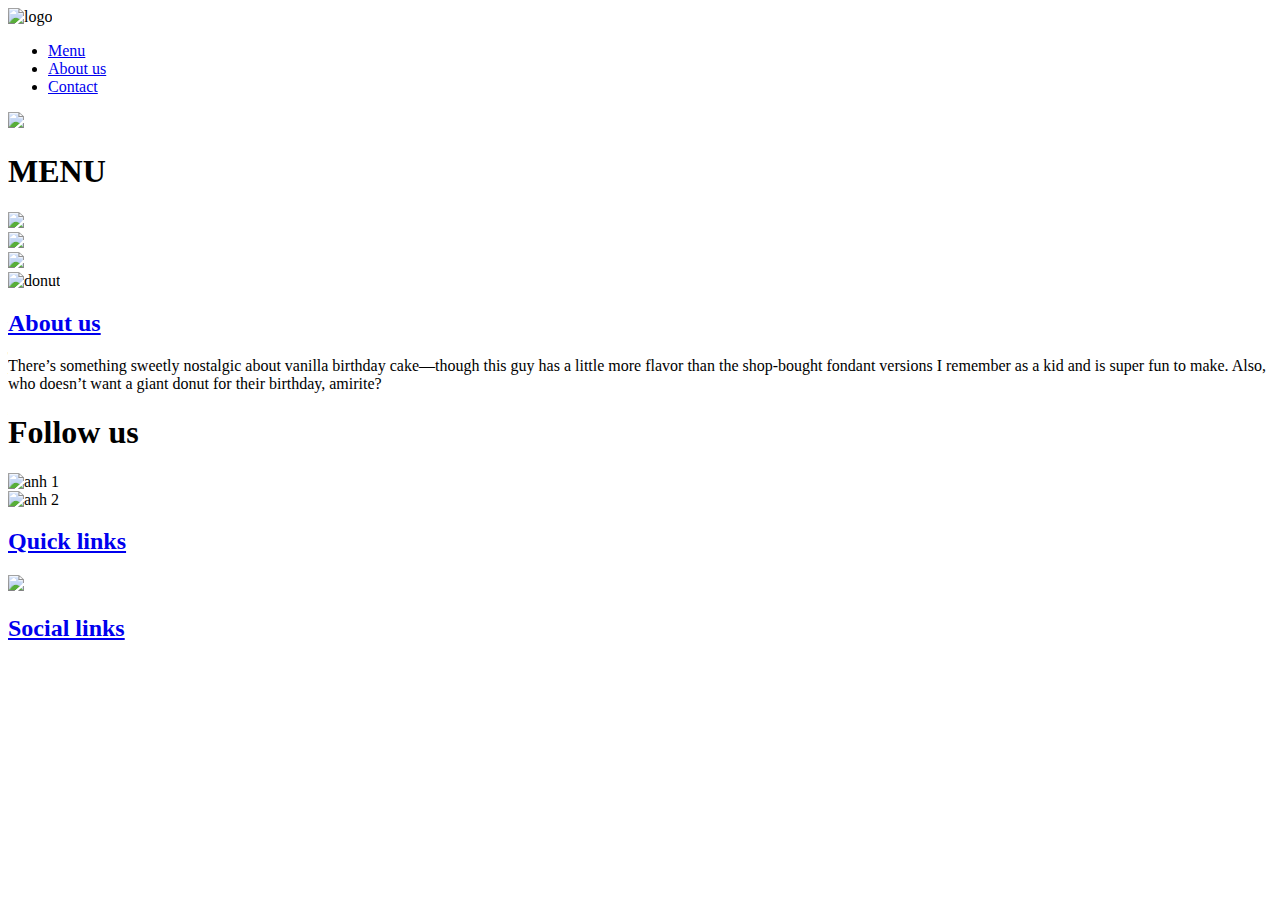
==== index.html @ cf8cec88 "Add files via upload" ====
<!doctype html>
<html>
<head>
<meta charset="utf-8">
<title>Untitled Document</title>
	<link rel="stylesheet" type="text/css" href="css/thesaobaithi.css">
</head>

<body>
	<div id="wrapper">
		<div class="header">
			<div class="logo">
				<img src="images/final logo.png" alt="logo">
			</div>
			<div class="nav">
				<div class="nav-box">
					<ul>
						<li><a href="css/thesaobaithi.css">Menu</a></li>
						<li><a href="css/thesaobaithi.css">About us</a></li>
						<li><a href="css/thesaobaithi.css">Contact</a></li>
					</ul>
				</div>
			</div>
		</div>
		<div class="content">
			<div class="box1">
				<img src="images/dennis-klein-RTXwyy3ctXE-unsplash.jpg">
			</div>
			<div class="box2">
				<div class="outer">
					<h1>MENU</h1>
					<div class="box">
						<a href="css/thesaobaithi.css"></a><img src="images/2017s Best of Food Photography So Far….jpg">
					</div>
					<div class="box">
						<img src="images/annie-spratt-jstQCOhzyQA-unsplash.jpg">
					</div>
					<div class="box">
						<img src="images/Elena Koycheva.png">
					</div>
				</div>
			</div>
			<div class="box3">
				<div class="outer2">
					<div class="outer2-box">
						<img src="images/giant-donut-cake-recipe-042718.jpg" alt="donut">
					</div>
					<div class="outer2-about">
						<a href="css/thesaobaithi.css"><h2>About us</h2></a>
						<p>There’s something sweetly nostalgic about vanilla birthday cake—though this guy has a little more flavor than the shop-bought fondant versions I remember as a kid and is super fun to make. Also, who doesn’t want a giant donut for their birthday, amirite?</p>
					</div>
				</div>
			</div>
			<div class="box4">
				<div class="newsletter">
					<h1>Follow us </h1>
					<div class="anh1"><img src="images/clipart2237244.png" alt="anh 1"></div>
					<div class="anh2"><img src="images/clipart41427.png" alt="anh 2"></div>
				</div>
			</div>
		</div>
		<div class="footer">
			<div class="quick links">
				<a href="css/thesaobaithi.css"><h2>Quick links</h2></a>
			</div>
			<div class="logo">
				<img src="images/final logo.png">
			</div>
			<div class="social links">
				<a href="css/thesaobaithi.css"><h2>Social links</h2></a>
			</div>
		</div>
	</div>
</body>
</html>
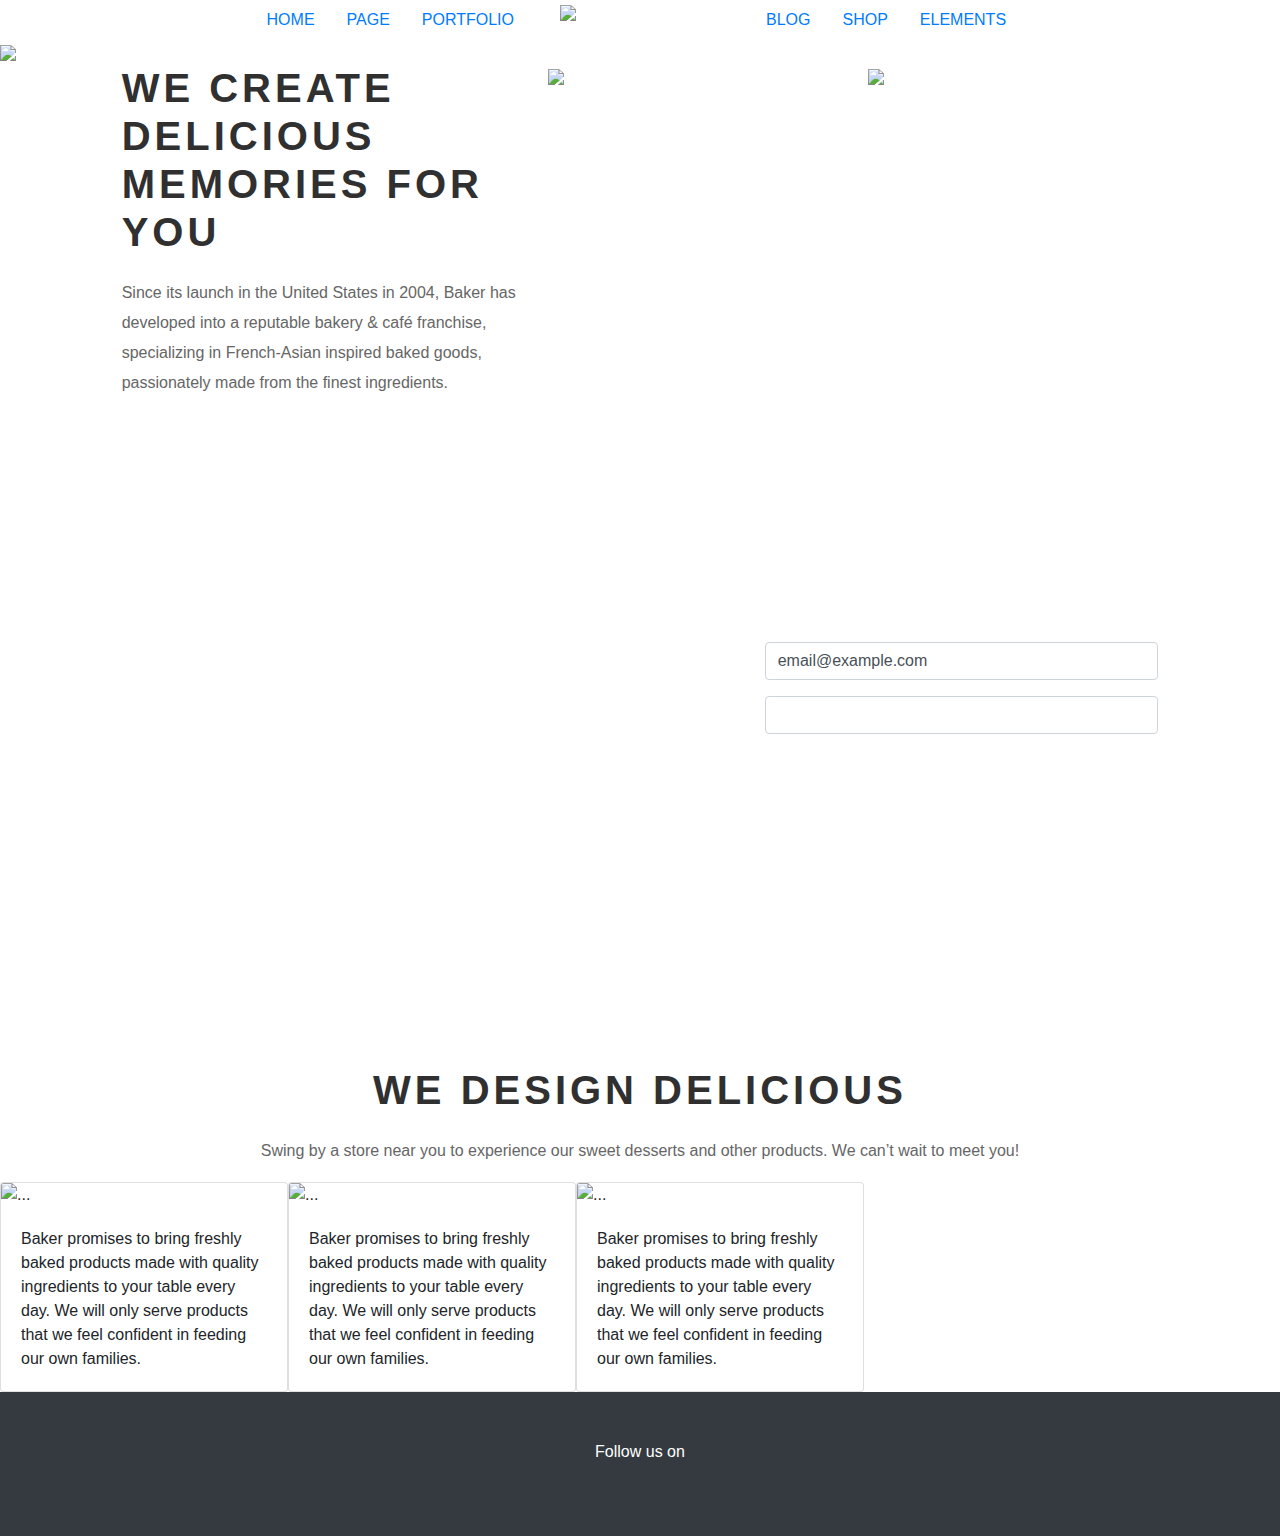
==== commit 57958a54: "Add files via upload" ====
--- a/index.html
+++ b/index.html
@@ -2,74 +2,172 @@
 <html>
 <head>
 <meta charset="utf-8">
+<meta name="viewport" content="width=device-width, initial-scale=1, shrink-to-fit=no">
+	
 <title>Untitled Document</title>
-	<link rel="stylesheet" type="text/css" href="css/thesaobaithi.css">
+	<link href="css/main.css" rel="stylesheet" type="text/css">
+	<link rel="stylesheet" href="https://stackpath.bootstrapcdn.com/bootstrap/4.5.2/css/bootstrap.min.css" integrity="sha384-JcKb8q3iqJ61gNV9KGb8thSsNjpSL0n8PARn9HuZOnIxN0hoP+VmmDGMN5t9UJ0Z" crossorigin="anonymous">
+<script src="https://stackpath.bootstrapcdn.com/bootstrap/4.5.2/js/bootstrap.min.js" integrity="sha384-B4gt1jrGC7Jh4AgTPSdUtOBvfO8shuf57BaghqFfPlYxofvL8/KUEfYiJOMMV+rV" crossorigin="anonymous"></script>
 </head>
 
 <body>
-	<div id="wrapper">
-		<div class="header">
-			<div class="logo">
-				<img src="images/final logo.png" alt="logo">
+	<div class="container menu">
+		<div class="row">
+			<div class="col-lg-5 menu1">
+				<ul class="nav justify-content-end">
+  <li class="nav-item">
+    <a class="nav-link active" href="#">HOME</a>
+  </li>
+  <li class="nav-item">
+    <a class="nav-link" href="#">PAGE</a>
+  </li>
+  <li class="nav-item">
+    <a class="nav-link" href="#">PORTFOLIO</a>
+  </li>
+               </ul>
 			</div>
-			<div class="nav">
-				<div class="nav-box">
-					<ul>
-						<li><a href="css/thesaobaithi.css">Menu</a></li>
-						<li><a href="css/thesaobaithi.css">About us</a></li>
-						<li><a href="css/thesaobaithi.css">Contact</a></li>
-					</ul>
-				</div>
+			<div class="col-12 col-md-12 col-lg-2 logo">
+				<a href="menu"><img src="images/logo-dark.png" class="img-fluid"></a>
 			</div>
-		</div>
-		<div class="content">
-			<div class="box1">
-				<img src="images/dennis-klein-RTXwyy3ctXE-unsplash.jpg">
+			<div class=" col-lg-5 menu2">
+				<ul class="nav nav-pills">
+  <li class="nav-item">
+    <a class="nav-link " href="#">BLOG</a>
+  </li>
+  <li class="nav-item">
+    <a class="nav-link" href="#">SHOP</a>
+  </li>
+  <li class="nav-item">
+    <a class="nav-link" href="#">ELEMENTS</a>
+  </li>
+</ul>
 			</div>
-			<div class="box2">
-				<div class="outer">
-					<h1>MENU</h1>
-					<div class="box">
-						<a href="css/thesaobaithi.css"></a><img src="images/2017s Best of Food Photography So Far….jpg">
-					</div>
-					<div class="box">
-						<img src="images/annie-spratt-jstQCOhzyQA-unsplash.jpg">
-					</div>
-					<div class="box">
-						<img src="images/Elena Koycheva.png">
-					</div>
-				</div>
-			</div>
-			<div class="box3">
-				<div class="outer2">
-					<div class="outer2-box">
-						<img src="images/giant-donut-cake-recipe-042718.jpg" alt="donut">
-					</div>
-					<div class="outer2-about">
-						<a href="css/thesaobaithi.css"><h2>About us</h2></a>
-						<p>There’s something sweetly nostalgic about vanilla birthday cake—though this guy has a little more flavor than the shop-bought fondant versions I remember as a kid and is super fun to make. Also, who doesn’t want a giant donut for their birthday, amirite?</p>
-					</div>
-				</div>
-			</div>
-			<div class="box4">
-				<div class="newsletter">
-					<h1>Follow us </h1>
-					<div class="anh1"><img src="images/clipart2237244.png" alt="anh 1"></div>
-					<div class="anh2"><img src="images/clipart41427.png" alt="anh 2"></div>
-				</div>
-			</div>
-		</div>
-		<div class="footer">
-			<div class="quick links">
-				<a href="css/thesaobaithi.css"><h2>Quick links</h2></a>
-			</div>
-			<div class="logo">
-				<img src="images/final logo.png">
-			</div>
-			<div class="social links">
-				<a href="css/thesaobaithi.css"><h2>Social links</h2></a>
+	    </div>
+	</div>
+	<div class="container-fluid">
+		<div class="row">
+			<div class="col-12 col-md-12 col-lg-12 slider" style="margin: 0; padding: 0;">
+				<img src="images/home-1-slide-1.jpg" class="img-fluid" >
 			</div>
 		</div>
 	</div>
+	
+	<div class="container-fluid slider2">
+		<div class="row">
+			<div class="col-lg-1"></div>
+			<div class="col-lg-4 text">
+				<h1 style="color: #303030; font-weight: 600; letter-spacing: 4px;">WE CREATE DELICIOUS MEMORIES FOR YOU</h1>
+				<p style="color: #666666; font-size: 16px; line-height: 30px; font-weight: 300; margin-top: 22px;">Since its launch in the United States in 2004, Baker has developed into a reputable bakery & café franchise, specializing in French-Asian inspired baked goods, passionately made from the finest ingredients.
+</p>
+			</div>
+			<div class="col-lg-3 anh">
+				<a href="https://baker.qodeinteractive.com/services/">
+					<img src="images/h1-img-5.jpg" class="img-fluid">
+					
+				</a>
+			</div>
+			<div class="col-lg-3 anh">
+				<a href="https://baker.qodeinteractive.com/services/">
+					<img src="images/h1-img-4.jpg" class="img-fluid">
+				</a>
+			</div>
+			<div class="col-lg-1"></div>
+		</div>
+	</div>	
+	<header class="py-5 bg-image-full" style="background-image: url('images/h1-parallax-img-1a.jpg'); height:652px ">
+    <div class="text col-lg-5 offset-lg-6">
+		<h1 style="color: #ffffff; font-weight: 600; letter-spacing: 4px;">KEEP IN TOUCH</h1>
+		<p style="color: #ffffff;font-size: 16px;line-height: 27px; font-weight: 300;">Swing by a store near you to experience our sweet desserts and other products. We can’t wait to meet you!
+			
+		Baker continues to expand and embrace innovation in all markets.
+Currently, there are more than 50 stores in the U.S. and more than 1,600 stores all around the world.</p>
+		<form>
+  <div class="form-group row" style="color: #ffffff;background-color: rgba(255, 255, 255, 0);border-color: rgba(170, 170, 170, 1);padding-left: 25px;">
+    <label for="staticEmail" class="col-sm-2 col-form-label">Email</label>
+    <div class="col-sm-10">
+      <input type="text" class="form-control" id="inputEmail" value="email@example.com">
+    </div>
+  </div>
+  <div class="form-group row" style="color: #ffffff;
+    background-color: rgba(255, 255, 255, 0);
+    border-color: rgba(170, 170, 170, 1);
+    padding-left: 25px;">
+    <label for="inputPassword" class="col-sm-2 col-form-label">Password</label>
+    <div class="col-sm-10">
+      <input type="password" class="form-control" id="inputPassword">
+    </div>
+  </div>
+</form>
+		</div>
+  </header>
+	<div class="container-fluid nen2">
+		<div class="row">
+			<div class="col-lg-12 text">
+				<center><h1 style="color: #303030; font-weight: 600; letter-spacing: 4px;">WE DESIGN DELICIOUS</h1>
+					<p style="color: #666666; font-size: 16px; line-height: 30px; font-weight: 300; margin-top: 22px;">Swing by a store near you to experience our sweet desserts and other products. We can’t wait to meet you!</p>
+				</center>
+			</div>
+			<br>
+			<br>
+		</div>
+		<div class="row khungbanh">
+			<div class="card" style="width: 18rem;">
+  <img src="images/h1-img-3a.png" class="card-img-top" alt="...">
+  <div class="card-body">
+    <p class="card-text">Baker promises to bring freshly baked products made with quality ingredients to your table every day. We will only serve products that we feel confident in feeding our own families.</p>
+  </div>
+</div>
+			<div class="card" style="width: 18rem;">
+  <img src="images/h1-img-2a.png" class="card-img-top" alt="...">
+  <div class="card-body">
+    <p class="card-text">Baker promises to bring freshly baked products made with quality ingredients to your table every day. We will only serve products that we feel confident in feeding our own families.</p>
+  </div>
+</div>
+			<div class="card" style="width: 18rem;">
+  <img src="images/h1-img-1b.png" class="card-img-top" alt="...">
+  <div class="card-body">
+    <p class="card-text">Baker promises to bring freshly baked products made with quality ingredients to your table every day. We will only serve products that we feel confident in feeding our own families.</p>
+  </div>
+</div>
+		</div>
+	</div>
+<!--	footer-->
+	<footer class="py-5 bg-dark">
+    <div class="container">
+      <p class="m-0 text-center text-white">Follow us on<br><img src="images/clipart41427.png" style="height: 10px; width: 10px;"> <img src="images/clipart2237244.png" style="height: 15px; width: 15px;">
+		</p>
+    </div>
+    <!-- /.container -->
+  </footer>
+	
+	
+	
+	
+	
+	
+	
+	
+	
+	
+	
+	
+	
+	
+	
+	
+	
+	
+	
+	
+	
+	
+	
+	
+	
+	
+	
+	
+	<script src="https://code.jquery.com/jquery-3.5.1.slim.min.js" integrity="sha384-DfXdz2htPH0lsSSs5nCTpuj/zy4C+OGpamoFVy38MVBnE+IbbVYUew+OrCXaRkfj" crossorigin="anonymous"></script>
+<script src="https://cdn.jsdelivr.net/npm/popper.js@1.16.1/dist/umd/popper.min.js" integrity="sha384-9/reFTGAW83EW2RDu2S0VKaIzap3H66lZH81PoYlFhbGU+6BZp6G7niu735Sk7lN" crossorigin="anonymous"></script>
 </body>
 </html>
